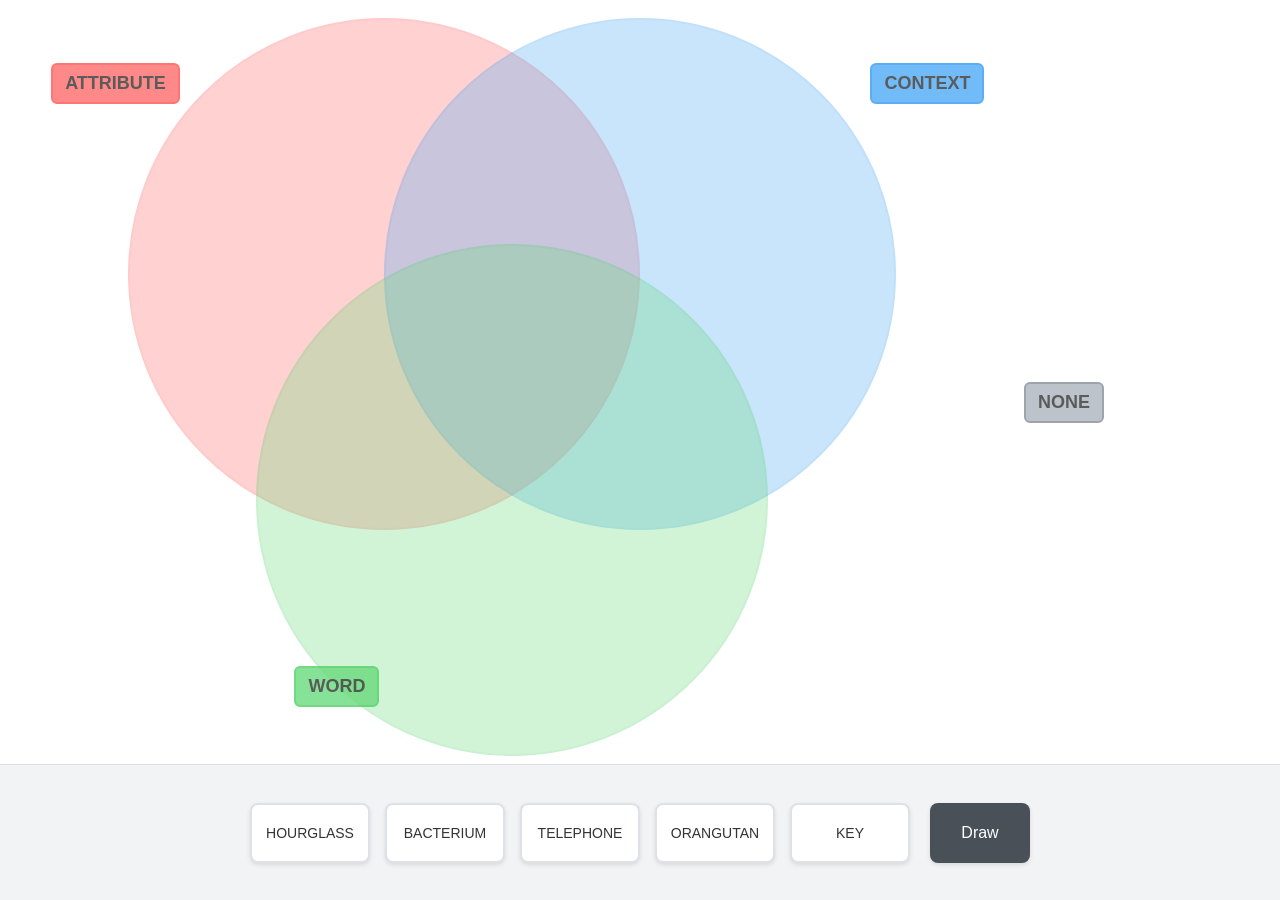
==== board.html @ 325d7a51 "Add a bunch of clues and items" ====
<!DOCTYPE html>
<html lang="en">
<head>
    <meta charset="UTF-8">
    <meta name="viewport" content="width=device-width, initial-scale=1.0">
    <title>Venn Diagram Creative Interface</title>
    <link rel="stylesheet" href="./styles.css">
</head>
<body class="board-page">
    <div class="container">
        <div class="board-area" id="boardArea">
            <div class="venn-circle circle1" id="circle1"></div>
            <div class="venn-circle circle2" id="circle2"></div>
            <div class="venn-circle circle3" id="circle3"></div>
            <div class="region-label label-1">attribute</div>
            <div class="region-label label-2">context</div>
            <div class="region-label label-3">word</div>
            <div class="region-label label-none">None</div>
        </div>
        
        <div class="bottom-area">
            <div class="hand-area" id="handArea"></div>
            <button class="draw-button" id="drawButton">Draw</button>
        </div>
    </div>

    <script>
        const wordList = ['puppy', 'basketball', 'car', 'tree', 'house',
         'novel', 'sun', 'moon', 'star', 'universe', 'saturn','fish', 'birdcage',
         'flower', 'apple', 'chair', 'table', 'bed', 'door', 'window',
         'shoe', 'hat', 'shirt', 'cup', 'spoon', 'leaf', 
         'pencil', 'shoebox', 'office', 'key', 'clock', 'phone', 'toy',
         'bike', 'bus', 'train', 'plane', 'boat', 'mushroom', 'air',
         'pizza', 'ice', 'cookie', 'pie', 'orange',
         'bear', 'lion', 'frog', 'duck', 'cow', 'ant', 'horse', 'bacterium',
         'cloud', 'raindrop', 'snowflake', 'firework', 'waterfall', 'rock', 
         'grass', 'beach', 'park', 'school', 'store', 'boardgame', 'glove',
         'pool', 'bat', 'aardvark', 'xylophone', 'violin', 'doorbell',
         'monster', 'robot', 'castle', 'crown', 'forest', 'oven',
         'attic', 'egg', 'nun', 'flag', 'airplane', 'mountain', 'eye',
         'umbrella', 'underwear', 'toaster', 'diamond', 'seashell', 'button',
         'lighthouse', 'comb', 'earring', 'camera', 'brain', 'heart',
         'owl', 'pea', 'campfire', 'yoyo', 'milkshake', 'airstrip',
         'telephone', 'towel', 'mirror', 'museum', 'dress', 'oboe', 'coin',
         'skyscraper', 'kitten', 'broom', 'igloo', 'coral', 'skimask',
         'potato', 'cigar', 'laptop', 'statue', 'bean', 'bomb', 'llama',
         'queen', 'rocket', 'asteroid', 'spatula', 'pan', 'rake', 'scissors',
         'lawnmower', 'hose', 'painting', 'mask', 'fossil', 'skull', 'scuba',
         'needle', 'anthill', 'whip', 'fork', 'pistol', 'rifle', 'tissue',
         'notebook', 'toilet', 'flour', 'chocolate', 'teabag', 'potpourri',
         'candle', 'spectacles', 'trousers', 'microscope', 'ether',
         'helicopter', 'paint', 'cinema', 'river', 'kangaroo',
         'cemetery', 'refrigerator', 'hippopotamus', 'bookshelf', 'abacus',
         'zeppelin', 'balloon', 'airbag', 'ear', 'nose', 'ukulele',
         'stamp', 'truck', 'elevator', 'bathroom', 'forklift', 'corkscrew',
         'watch', 'clocktower', 'sea', 'tea', 'coffee', 'bee', 'labyrinth',
         'fire', 'ape', 'orangutan', 'apron', 'stool', 'strap', 'satellite',
         'spaceship', 'hospital', 'hotel', 'wheel',  'archipelago',
         'salt', 'typewriter', 'printer', 'calculator', 'lamp', 'tractor',
         'seesaw', 'bandage', 'factory', 'glitter', 'flask', 'pineapple',
         'spring', 'bone', 'battleship', 'kite', 'eagle',
         'pterodactyl', 'cliff', 'internet', 'soldier', 'candelabra', 'beret',
         'easel', 'elastic', 'eraser', 'ottoman', 'settee', 'frisbee',
         'shadow', 'island', 'kiwi', 'mosque', 'mosquito', 'ginger', 'lemon',
         'pixie', 'elf', 'smartphone', 'pepperspray', 'jacket',
         'hair', 'sheep', 'flea', 'shuttlecock',
         'surfboard', 'trampoline', 'skateboard', 'helmet', 'whistle', 'goalpost', 
         'puppet', 'marionette', 'kaleidoscope', 'boomerang', 
         'telescope', 'thermometer', 'magnet', 'pendulum', 'prism', 'beaker',
         'chisel', 'palette', 'crayon', 'paintbrush', 'origami',
         'dragon', 'unicorn', 'mermaid', 'phoenix', 'centaur', 'gargoyle',
         'hammock', 'chandelier', 'wardrobe', 'bookcase', 'chessboard',
         'necklace', 'bracelet', 'monocle', 'tiara',
         'tornado', 'lightning', 'avalanche', 'rainbow', 'tsunami',
         'stapler', 'paperclip', 'envelope', 'clipboard',
         'caterpillar', 'hourglass', 'tambourine', 'periscope', 
         'guillotine', 'stethoscope', 'parachute', 'scarecrow', 'porcupine',
         'dynamite', 'jackhammer', 'saxophone', 'accordion',
        ];
        
        const nsfwWordList = [
         'fart', 'poop', 'semen', 'queef', 'missionary', 'shart',
         'shit', 'arsehole', 'motherfucker', 'pee', 'butt', 'penis',
         'vagina', 'bitch', 'blowjob', 'handjob', 'rimjob', 'boobs',
         'cocaine', 'lesbian', 'shrooms', 'weed', 'jailbait', 'sex',
         'bollocks', 'orgy', 'orgasm', 'porno', 'whore', 'viagra',
         'masturbator', 'dildo', 'fleshlight', 'douchebag', 'pimps',
         'chlamydia', 'herpes', 'gonorrhea', 'foetus', 'anus',
         'gigolo', 'doobie', 'condom', 'incel', 'panty', 'sodomiser',
         'bastard', 'cocksucker', 'fellatio', 'pubes', 'tit', 'piss',
         'kamasutra', 'powerbottom', 
        ];
        let usedWords = [];
        let draggedElement = null;
        let isDragging = false;
        let offset = { x: 0, y: 0 };
        let shiftPressed = false;
        let circleBeingDragged = null;

        // Initialize hand with 5 cards
        function initializeHand() {
            const handArea = document.getElementById('handArea');
            handArea.innerHTML = '';
            
            for (let i = 0; i < 5; i++) {
                createWordCard();
            }
        }

        function getRandomWord() {
            const availableWords = wordList.filter(word => !usedWords.includes(word));
            if (availableWords.length === 0) {
                usedWords = [];
                return wordList[Math.floor(Math.random() * wordList.length)];
            }
            const word = availableWords[Math.floor(Math.random() * availableWords.length)];
            usedWords.push(word);
            return word;
        }

        function createWordCard() {
            const handArea = document.getElementById('handArea');
            const card = document.createElement('div');
            card.className = 'word-card';
            card.textContent = getRandomWord();
            card.draggable = false;
            
            // Add event listeners for dragging
            card.addEventListener('mousedown', startDrag);
            
            handArea.appendChild(card);
            return card;
        }

        function startDrag(e) {
            e.preventDefault();
            draggedElement = e.target;
            isDragging = true;
            
            const rect = draggedElement.getBoundingClientRect();
            offset.x = e.clientX - rect.left;
            offset.y = e.clientY - rect.top;
            
            draggedElement.classList.add('dragging');
            
            document.addEventListener('mousemove', drag);
            document.addEventListener('mouseup', stopDrag);
        }

        function drag(e) {
            if (!isDragging || !draggedElement) return;
            
            e.preventDefault();
            
            const x = e.clientX - offset.x;
            const y = e.clientY - offset.y;
            
            draggedElement.style.position = 'fixed';
            draggedElement.style.left = x + 'px';
            draggedElement.style.top = y + 'px';
            draggedElement.style.zIndex = '9999';
        }

        function stopDrag(e) {
            if (!isDragging || !draggedElement) return;
            
            isDragging = false;
            draggedElement.classList.remove('dragging');
            
            const boardArea = document.getElementById('boardArea');
            const boardRect = boardArea.getBoundingClientRect();
            const cardRect = draggedElement.getBoundingClientRect();
            
            // Check if card is dropped on board area
            if (cardRect.top < boardRect.bottom - 50) {
                // Move to board area
                draggedElement.style.position = 'absolute';
                draggedElement.style.left = (e.clientX - boardRect.left - offset.x) + 'px';
                draggedElement.style.top = (e.clientY - boardRect.top - offset.y) + 'px';
                draggedElement.classList.add('floating-card');
                boardArea.appendChild(draggedElement);
                
                reorganizeHand();
            } else {
                // Return to hand or keep in current position
                if (!draggedElement.classList.contains('floating-card')) {
                    draggedElement.style.position = '';
                    draggedElement.style.left = '';
                    draggedElement.style.top = '';
                    draggedElement.style.zIndex = '';
                }
            }
            
            draggedElement = null;
            document.removeEventListener('mousemove', drag);
            document.removeEventListener('mouseup', stopDrag);
        }

        function reorganizeHand() {
            const handArea = document.getElementById('handArea');
            const cardsInHand = Array.from(handArea.querySelectorAll('.word-card'));
            
            cardsInHand.forEach(card => {
                card.style.position = '';
                card.style.left = '';
                card.style.top = '';
                card.style.zIndex = '';
            });
        }

        // Circle and label dragging functionality
        function startCircleDrag(e) {
            if (!shiftPressed) return;
            
            e.preventDefault();
            circleBeingDragged = e.target;
            
            const rect = circleBeingDragged.getBoundingClientRect();
            const boardRect = document.getElementById('boardArea').getBoundingClientRect();
            
            offset.x = e.clientX - rect.left;
            offset.y = e.clientY - rect.top;
            
            document.addEventListener('mousemove', dragCircle);
            document.addEventListener('mouseup', stopCircleDrag);
        }

        function startLabelDrag(e) {
            if (!shiftPressed) return;
            
            e.preventDefault();
            circleBeingDragged = e.target;
            
            const rect = circleBeingDragged.getBoundingClientRect();
            const boardRect = document.getElementById('boardArea').getBoundingClientRect();
            
            offset.x = e.clientX - rect.left;
            offset.y = e.clientY - rect.top;
            
            document.addEventListener('mousemove', dragLabel);
            document.addEventListener('mouseup', stopCircleDrag);
        }

        function dragCircle(e) {
            if (!circleBeingDragged || !shiftPressed) return;
            
            e.preventDefault();
            
            const boardRect = document.getElementById('boardArea').getBoundingClientRect();
            const x = e.clientX - boardRect.left - offset.x;
            const y = e.clientY - boardRect.top - offset.y;
            
            circleBeingDragged.style.left = Math.max(0, Math.min(x, boardRect.width - circleBeingDragged.offsetWidth)) + 'px';
            circleBeingDragged.style.top = Math.max(0, Math.min(y, boardRect.height - circleBeingDragged.offsetHeight)) + 'px';
        }

        function dragLabel(e) {
            if (!circleBeingDragged || !shiftPressed) return;
            
            e.preventDefault();
            
            const boardRect = document.getElementById('boardArea').getBoundingClientRect();
            const x = e.clientX - boardRect.left - offset.x;
            const y = e.clientY - boardRect.top - offset.y;
            
            circleBeingDragged.style.left = Math.max(0, Math.min(x, boardRect.width - circleBeingDragged.offsetWidth)) + 'px';
            circleBeingDragged.style.top = Math.max(0, Math.min(y, boardRect.height - circleBeingDragged.offsetHeight)) + 'px';
        }

        function stopCircleDrag() {
            circleBeingDragged = null;
            document.removeEventListener('mousemove', dragCircle);
            document.removeEventListener('mouseup', stopCircleDrag);
        }

        // Draw button functionality
        function drawNewCards() {
            const handArea = document.getElementById('handArea');
            const currentCards = handArea.querySelectorAll('.word-card').length;
            const cardsNeeded = 5 - currentCards;
            
            for (let i = 0; i < cardsNeeded; i++) {
                createWordCard();
            }

            if (cardsNeeded <= 0) {
                createWordCard();
            }
            
            reorganizeHand();
        }

        // Event listeners
        document.addEventListener('keydown', (e) => {
            if (e.key === 'Shift') {
                shiftPressed = true;
            }
        });

        document.addEventListener('keyup', (e) => {
            if (e.key === 'Shift') {
                shiftPressed = false;
            }
        });

        // Add circle and label drag listeners
        document.getElementById('circle1').addEventListener('mousedown', startCircleDrag);
        document.getElementById('circle2').addEventListener('mousedown', startCircleDrag);
        document.getElementById('circle3').addEventListener('mousedown', startCircleDrag);
        
        // Add label drag listeners
        document.querySelectorAll('.region-label').forEach(label => {
            label.addEventListener('mousedown', startLabelDrag);
        });

        // Draw button listener
        document.getElementById('drawButton').addEventListener('click', drawNewCards);

        // Initialize the interface
        initializeHand();
    </script>
</body>
</html>
---- styles.css ----
/* ===== Shared Reset ===== */
* {
    margin: 0;
    padding: 0;
    box-sizing: border-box;
}

/* ===== Board (board.html) ===== */
body.board-page {
    font-family: 'Arial', sans-serif;
    background: #f8f9fa;
    color: #333;
    overflow: hidden;
    user-select: none;
}

.container {
    height: 100vh;
    display: flex;
    flex-direction: column;
}

.board-area {
    height: 85vh;
    position: relative;
    background: #ffffff;
    border-bottom: 1px solid #ddd;
}

.venn-circle {
    position: absolute;
    border-radius: 50%;
    opacity: 0.3;
    width: 40vw;
    height: 40vw;
}

.venn-circle:hover {
    opacity: 0.4;
}

.circle1 {
    background: #ff6b6b;
    border: 2px solid #ff5252;
    top: 2vh;
    left: calc(40% - 40vw + 10vw);
}

.circle2 {
    background: #4dabf7;
    border: 2px solid #339af0;
    top: 2vh;
    left: calc(40% - 10vw);
}

.circle3 {
    background: #69db7c;
    border: 2px solid #51cf66;
    top: calc(85vh - 40vw - 1vh);
    left: calc(40% - 20vw);
}

.region-label {
    position: absolute;
    font-weight: bold;
    font-size: 18px;
    color: #333;
    z-index: 100;
    padding: 8px 12px;
    border-radius: 6px;
    border: 2px solid;
    text-transform: uppercase;
    opacity: 0.8;
}

.label-1 {
    background: #ff6b6b;
    border-color: #ff5252;
    top: calc(2vh + 5vh);
    left: calc((40% - 40vw + 10vw) - 6vw);
}

.label-2 {
    background: #4dabf7;
    border-color: #339af0;
    top: calc(2vh + 5vh);
    left: calc((40% - 10vw) + 40vw + 6vw - 8vw);
}

.label-3 {
    background: #69db7c;
    border-color: #51cf66;
    top: 52vw;
    left: calc((40% - 20vw) + 3vw);
}

.label-none {
    position: absolute;
    top: calc(50%);
    left: 80vw;
    font-weight: bold;
    font-size: 18px;
    color: #333;
    z-index: 100;
    padding: 8px 12px;
    border-radius: 6px;
    background: #adb5bd;
    border: 2px solid #868e96;
}

.bottom-area {
    height: 15vh;
    display: flex;
    align-items: center;
    justify-content: center;
    padding: 20px;
    background: #f1f3f4;
}

.hand-area {
    display: flex;
    gap: 15px;
    align-items: center;
    min-height: 60px;
}

.word-card {
    width: 120px;
    height: 60px;
    background: #ffffff;
    border: 2px solid #dee2e6;
    border-radius: 8px;
    display: flex;
    align-items: center;
    justify-content: center;
    cursor: grab;
    font-size: 14px;
    font-weight: 500;
    text-align: center;
    text-transform: uppercase;
    box-shadow: 0 2px 4px rgba(0, 0, 0, 0.1);
    position: relative;
    z-index: 1000;
}

.word-card:hover {
    box-shadow: 0 4px 8px rgba(0, 0, 0, 0.15);
    border-color: #adb5bd;
}

.word-card:active {
    cursor: grabbing;
}

.word-card.dragging {
    position: fixed;
    z-index: 9999;
    transform: scale(1.05);
    box-shadow: 0 8px 16px rgba(0, 0, 0, 0.2);
}

.draw-button {
    width: 100px;
    height: 60px;
    background: #495057;
    border: none;
    border-radius: 8px;
    color: white;
    font-size: 16px;
    font-weight: 500;
    cursor: pointer;
    margin-left: 20px;
    box-shadow: 0 2px 4px rgba(0, 0, 0, 0.1);
}

.draw-button:hover {
    background: #343a40;
    box-shadow: 0 4px 8px rgba(0, 0, 0, 0.15);
}

.draw-button:active {
    transform: translateY(1px);
}

.floating-card {
    position: absolute;
    z-index: 1001;
}

.empty-slot {
    width: 120px;
    height: 60px;
    border: 2px dashed #adb5bd;
    border-radius: 8px;
    display: flex;
    align-items: center;
    justify-content: center;
    color: #6c757d;
    font-size: 12px;
}

/* ===== Clues (clues.html) ===== */
body.clues-page {
    font-family: -apple-system, BlinkMacSystemFont, 'Segoe UI', sans-serif;
    background: #1a1a2e;
    color: #eee;
    min-height: 100vh;
    display: flex;
    flex-direction: column;
    align-items: center;
    padding: 40px 20px;
}

body.clues-page h1 {
    font-size: 2rem;
    margin-bottom: 30px;
}

.controls {
    display: flex;
    gap: 16px;
    align-items: center;
    margin-bottom: 40px;
}

body.clues-page select {
    padding: 10px 20px;
    font-size: 1rem;
    border: none;
    border-radius: 8px;
    background: #16213e;
    color: #eee;
    cursor: pointer;
}

body.clues-page button {
    padding: 10px 28px;
    font-size: 1rem;
    font-weight: 600;
    border: none;
    border-radius: 8px;
    background: #e94560;
    color: #fff;
    cursor: pointer;
    transition: background 0.2s;
}

body.clues-page button:hover {
    background: #c73650;
}

.clues {
    display: flex;
    gap: 24px;
    flex-wrap: wrap;
    justify-content: center;
    max-width: 900px;
    width: 100%;
}

.clue-card {
    flex: 1 1 250px;
    max-width: 300px;
    background: #16213e;
    border-radius: 12px;
    padding: 24px;
    text-align: center;
}

.clue-card h2 {
    font-size: 0.85rem;
    text-transform: uppercase;
    letter-spacing: 2px;
    margin-bottom: 16px;
}

.clue-card.word h2 {
    color: #1a1a2e;
    background: #69db7c;
    border-radius: 6px;
    padding: 6px;
}

.clue-card.attribute h2 {
    color: #1a1a2e;
    background: #ff6b6b;
    border-radius: 6px;
    padding: 6px;
}

.clue-card.context h2 {
    color: #1a1a2e;
    background: #4dabf7;
    border-radius: 6px;
    padding: 6px;
}

.clue-text {
    font-size: 1.15rem;
    line-height: 1.5;
    min-height: 60px;
    display: flex;
    align-items: center;
    justify-content: center;
}
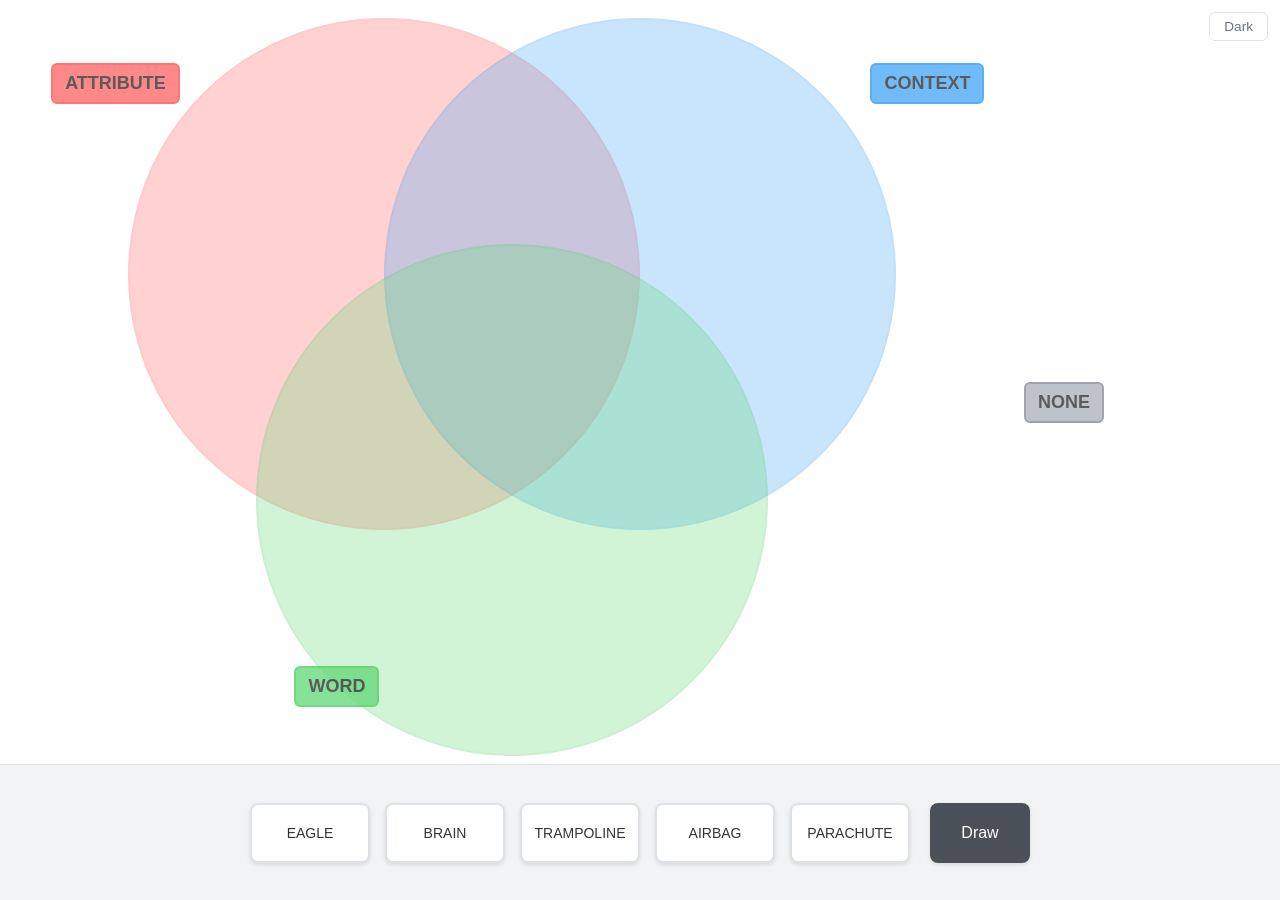
==== commit 4716bb6b: "Consistent themes across all pages" ====
--- a/board.html
+++ b/board.html
@@ -3,10 +3,12 @@
 <head>
     <meta charset="UTF-8">
     <meta name="viewport" content="width=device-width, initial-scale=1.0">
-    <title>Venn Diagram Creative Interface</title>
+    <title>Things in Rings — Board</title>
+    <script>document.documentElement.dataset.theme = localStorage.getItem('theme') || 'light';</script>
     <link rel="stylesheet" href="./styles.css">
 </head>
 <body class="board-page">
+    <button class="theme-toggle" id="themeToggle">Dark</button>
     <div class="container">
         <div class="board-area" id="boardArea">
             <div class="venn-circle circle1" id="circle1"></div>
@@ -319,5 +321,6 @@
         // Initialize the interface
         initializeHand();
     </script>
+    <script src="./theme.js"></script>
 </body>
 </html>
--- a/styles.css
+++ b/styles.css
@@ -1,15 +1,231 @@
-/* ===== Shared Reset ===== */
+/* ===== Theme Variables ===== */
+:root {
+    --bg: #f8f9fa;
+    --bg-surface: #ffffff;
+    --bg-raised: #f1f3f5;
+    --text: #333;
+    --text-muted: #6c757d;
+    --border: #dee2e6;
+    --border-hover: #adb5bd;
+    --accent: #339af0;
+    --btn-bg: #495057;
+    --btn-bg-hover: #343a40;
+    --shadow-sm: rgba(0, 0, 0, 0.1);
+    --shadow-md: rgba(0, 0, 0, 0.15);
+    --shadow-lg: rgba(0, 0, 0, 0.2);
+    --kbd-bg: #e9ecef;
+    --kbd-border: #dee2e6;
+    --none-bg: #adb5bd;
+    --none-border: #868e96;
+}
+
+[data-theme="dark"] {
+    --bg: #1a1a2e;
+    --bg-surface: #16213e;
+    --bg-raised: #1e2a4a;
+    --text: #eee;
+    --text-muted: #aaa;
+    --border: #2a3a5e;
+    --border-hover: #3a4a6e;
+    --accent: #4dabf7;
+    --btn-bg: #2a3a5e;
+    --btn-bg-hover: #3a4a6e;
+    --shadow-sm: rgba(0, 0, 0, 0.3);
+    --shadow-md: rgba(0, 0, 0, 0.4);
+    --shadow-lg: rgba(0, 0, 0, 0.5);
+    --kbd-bg: #2a3a5e;
+    --kbd-border: #3a4a6e;
+    --none-bg: #4a5568;
+    --none-border: #636e7e;
+}
+
+/* ===== Shared Reset & Base ===== */
 * {
     margin: 0;
     padding: 0;
     box-sizing: border-box;
 }
 
+body {
+    font-family: -apple-system, BlinkMacSystemFont, 'Segoe UI', sans-serif;
+    background: var(--bg);
+    color: var(--text);
+}
+
+/* ===== Theme Toggle ===== */
+.theme-toggle {
+    position: fixed;
+    top: 12px;
+    right: 12px;
+    z-index: 10000;
+    background: var(--bg-surface);
+    color: var(--text-muted);
+    border: 1px solid var(--border);
+    border-radius: 6px;
+    padding: 6px 14px;
+    font-size: 0.85rem;
+    font-family: inherit;
+    cursor: pointer;
+}
+
+.theme-toggle:hover {
+    color: var(--text);
+    border-color: var(--border-hover);
+}
+
+/* ===== Index (index.html) ===== */
+body.index-page {
+    min-height: 100vh;
+    display: flex;
+    flex-direction: column;
+    align-items: center;
+    padding: 40px 20px;
+}
+
+body.index-page h1 {
+    font-size: 2.4rem;
+    margin-bottom: 4px;
+}
+
+.tagline {
+    font-size: 1.1rem;
+    color: var(--text-muted);
+    margin-bottom: 36px;
+}
+
+.how-to-play {
+    max-width: 640px;
+    width: 100%;
+    background: var(--bg-surface);
+    border: 1px solid var(--border);
+    border-radius: 12px;
+    padding: 28px 32px;
+    margin-bottom: 32px;
+}
+
+.how-to-play h2 {
+    font-size: 1.1rem;
+    text-transform: uppercase;
+    letter-spacing: 2px;
+    margin-bottom: 16px;
+    color: var(--text-muted);
+}
+
+.how-to-play ol {
+    padding-left: 20px;
+    line-height: 1.7;
+}
+
+.how-to-play ol > li {
+    margin-bottom: 12px;
+}
+
+.how-to-play ul {
+    padding-left: 18px;
+    margin-top: 6px;
+}
+
+.how-to-play a {
+    color: var(--accent);
+    text-decoration: none;
+}
+
+.how-to-play a:hover {
+    text-decoration: underline;
+}
+
+.ring-label {
+    display: inline-block;
+    font-size: 0.8rem;
+    font-weight: 600;
+    text-transform: uppercase;
+    letter-spacing: 1px;
+    padding: 2px 8px;
+    border-radius: 4px;
+    color: #333;
+}
+
+.ring-label.attribute { background: #ff6b6b; }
+.ring-label.context   { background: #4dabf7; }
+.ring-label.word      { background: #69db7c; }
+
+.nav-links {
+    display: flex;
+    gap: 20px;
+    margin-bottom: 32px;
+    flex-wrap: wrap;
+    justify-content: center;
+}
+
+.nav-card {
+    display: block;
+    width: 260px;
+    background: var(--bg-surface);
+    border: 2px solid var(--border);
+    border-radius: 12px;
+    padding: 24px;
+    text-align: center;
+    text-decoration: none;
+    color: var(--text);
+    transition: border-color 0.2s, transform 0.2s;
+}
+
+.nav-card:hover {
+    border-color: var(--accent);
+    transform: translateY(-2px);
+}
+
+.nav-card h3 {
+    font-size: 1.2rem;
+    margin-bottom: 8px;
+}
+
+.nav-card p {
+    font-size: 0.9rem;
+    color: var(--text-muted);
+}
+
+.tips {
+    max-width: 640px;
+    width: 100%;
+    background: var(--bg-surface);
+    border: 1px solid var(--border);
+    border-radius: 12px;
+    padding: 28px 32px;
+}
+
+.tips h2 {
+    font-size: 1.1rem;
+    text-transform: uppercase;
+    letter-spacing: 2px;
+    margin-bottom: 16px;
+    color: var(--text-muted);
+}
+
+.tips ul {
+    padding-left: 20px;
+    line-height: 1.7;
+}
+
+.tips li {
+    margin-bottom: 8px;
+}
+
+.tips kbd {
+    background: var(--kbd-bg);
+    border: 1px solid var(--kbd-border);
+    border-radius: 4px;
+    padding: 1px 6px;
+    font-family: inherit;
+    font-size: 0.9em;
+}
+
+.tips em {
+    color: var(--accent);
+}
+
 /* ===== Board (board.html) ===== */
 body.board-page {
-    font-family: 'Arial', sans-serif;
-    background: #f8f9fa;
-    color: #333;
     overflow: hidden;
     user-select: none;
 }
@@ -23,8 +239,8 @@
 .board-area {
     height: 85vh;
     position: relative;
-    background: #ffffff;
-    border-bottom: 1px solid #ddd;
+    background: var(--bg-surface);
+    border-bottom: 1px solid var(--border);
 }
 
 .venn-circle {
@@ -95,17 +311,11 @@
 }
 
 .label-none {
-    position: absolute;
-    top: calc(50%);
+    background: var(--none-bg);
+    border-color: var(--none-border);
+    color: var(--text);
+    top: 50%;
     left: 80vw;
-    font-weight: bold;
-    font-size: 18px;
-    color: #333;
-    z-index: 100;
-    padding: 8px 12px;
-    border-radius: 6px;
-    background: #adb5bd;
-    border: 2px solid #868e96;
 }
 
 .bottom-area {
@@ -114,7 +324,7 @@
     align-items: center;
     justify-content: center;
     padding: 20px;
-    background: #f1f3f4;
+    background: var(--bg-raised);
 }
 
 .hand-area {
@@ -127,8 +337,8 @@
 .word-card {
     width: 120px;
     height: 60px;
-    background: #ffffff;
-    border: 2px solid #dee2e6;
+    background: var(--bg-surface);
+    border: 2px solid var(--border);
     border-radius: 8px;
     display: flex;
     align-items: center;
@@ -138,14 +348,14 @@
     font-weight: 500;
     text-align: center;
     text-transform: uppercase;
-    box-shadow: 0 2px 4px rgba(0, 0, 0, 0.1);
+    box-shadow: 0 2px 4px var(--shadow-sm);
     position: relative;
     z-index: 1000;
 }
 
 .word-card:hover {
-    box-shadow: 0 4px 8px rgba(0, 0, 0, 0.15);
-    border-color: #adb5bd;
+    box-shadow: 0 4px 8px var(--shadow-md);
+    border-color: var(--border-hover);
 }
 
 .word-card:active {
@@ -156,26 +366,27 @@
     position: fixed;
     z-index: 9999;
     transform: scale(1.05);
-    box-shadow: 0 8px 16px rgba(0, 0, 0, 0.2);
+    box-shadow: 0 8px 16px var(--shadow-lg);
 }
 
 .draw-button {
     width: 100px;
     height: 60px;
-    background: #495057;
+    background: var(--btn-bg);
     border: none;
     border-radius: 8px;
     color: white;
     font-size: 16px;
     font-weight: 500;
+    font-family: inherit;
     cursor: pointer;
     margin-left: 20px;
-    box-shadow: 0 2px 4px rgba(0, 0, 0, 0.1);
+    box-shadow: 0 2px 4px var(--shadow-sm);
 }
 
 .draw-button:hover {
-    background: #343a40;
-    box-shadow: 0 4px 8px rgba(0, 0, 0, 0.15);
+    background: var(--btn-bg-hover);
+    box-shadow: 0 4px 8px var(--shadow-md);
 }
 
 .draw-button:active {
@@ -190,20 +401,17 @@
 .empty-slot {
     width: 120px;
     height: 60px;
-    border: 2px dashed #adb5bd;
+    border: 2px dashed var(--border-hover);
     border-radius: 8px;
     display: flex;
     align-items: center;
     justify-content: center;
-    color: #6c757d;
+    color: var(--text-muted);
     font-size: 12px;
 }
 
 /* ===== Clues (clues.html) ===== */
 body.clues-page {
-    font-family: -apple-system, BlinkMacSystemFont, 'Segoe UI', sans-serif;
-    background: #1a1a2e;
-    color: #eee;
     min-height: 100vh;
     display: flex;
     flex-direction: column;
@@ -223,17 +431,18 @@
     margin-bottom: 40px;
 }
 
-body.clues-page select {
+.controls select {
     padding: 10px 20px;
     font-size: 1rem;
-    border: none;
+    border: 1px solid var(--border);
     border-radius: 8px;
-    background: #16213e;
-    color: #eee;
+    background: var(--bg-surface);
+    color: var(--text);
+    font-family: inherit;
     cursor: pointer;
 }
 
-body.clues-page button {
+.controls button {
     padding: 10px 28px;
     font-size: 1rem;
     font-weight: 600;
@@ -241,11 +450,12 @@
     border-radius: 8px;
     background: #e94560;
     color: #fff;
+    font-family: inherit;
     cursor: pointer;
     transition: background 0.2s;
 }
 
-body.clues-page button:hover {
+.controls button:hover {
     background: #c73650;
 }
 
@@ -261,7 +471,8 @@
 .clue-card {
     flex: 1 1 250px;
     max-width: 300px;
-    background: #16213e;
+    background: var(--bg-surface);
+    border: 1px solid var(--border);
     border-radius: 12px;
     padding: 24px;
     text-align: center;
@@ -275,21 +486,21 @@
 }
 
 .clue-card.word h2 {
-    color: #1a1a2e;
+    color: #333;
     background: #69db7c;
     border-radius: 6px;
     padding: 6px;
 }
 
 .clue-card.attribute h2 {
-    color: #1a1a2e;
+    color: #333;
     background: #ff6b6b;
     border-radius: 6px;
     padding: 6px;
 }
 
 .clue-card.context h2 {
-    color: #1a1a2e;
+    color: #333;
     background: #4dabf7;
     border-radius: 6px;
     padding: 6px;
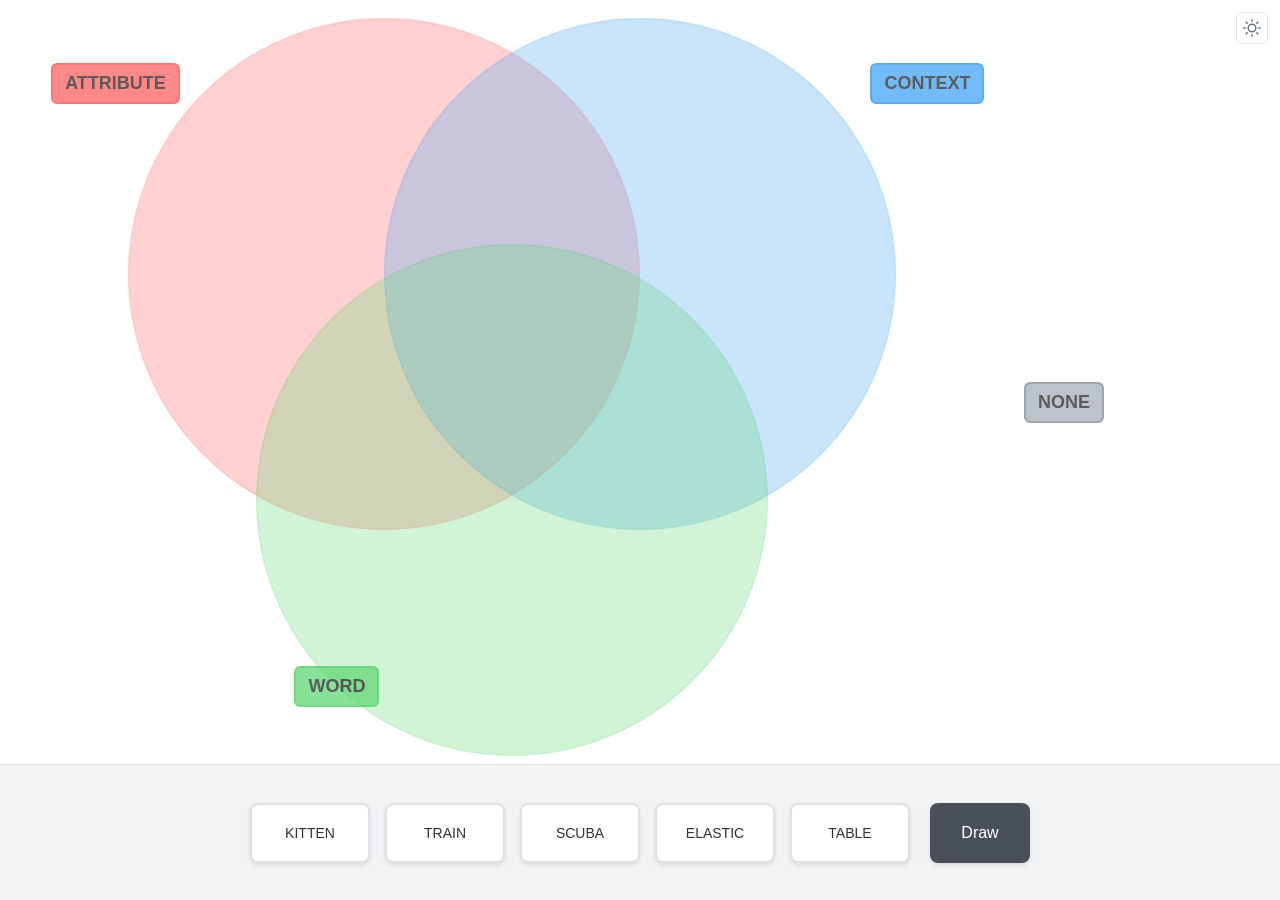
==== commit 5cd4931e: "dark/light theme icons" ====
--- a/board.html
+++ b/board.html
@@ -8,7 +8,10 @@
     <link rel="stylesheet" href="./styles.css">
 </head>
 <body class="board-page">
-    <button class="theme-toggle" id="themeToggle">Dark</button>
+    <button class="theme-toggle" id="themeToggle" aria-label="Toggle dark mode">
+        <svg class="icon icon-sun" viewBox="0 0 24 24" fill="none" stroke="currentColor" stroke-width="2" stroke-linecap="round" stroke-linejoin="round"><circle cx="12" cy="12" r="5"/><line x1="12" y1="1" x2="12" y2="3"/><line x1="12" y1="21" x2="12" y2="23"/><line x1="4.22" y1="4.22" x2="5.64" y2="5.64"/><line x1="18.36" y1="18.36" x2="19.78" y2="19.78"/><line x1="1" y1="12" x2="3" y2="12"/><line x1="21" y1="12" x2="23" y2="12"/><line x1="4.22" y1="19.78" x2="5.64" y2="18.36"/><line x1="18.36" y1="5.64" x2="19.78" y2="4.22"/></svg>
+        <svg class="icon icon-moon" viewBox="0 0 24 24" fill="none" stroke="currentColor" stroke-width="2" stroke-linecap="round" stroke-linejoin="round"><path d="M21 12.79A9 9 0 1 1 11.21 3 7 7 0 0 0 21 12.79z"/></svg>
+    </button>
     <div class="container">
         <div class="board-area" id="boardArea">
             <div class="venn-circle circle1" id="circle1"></div>
--- a/styles.css
+++ b/styles.css
@@ -62,15 +62,31 @@
     color: var(--text-muted);
     border: 1px solid var(--border);
     border-radius: 6px;
-    padding: 6px 14px;
-    font-size: 0.85rem;
-    font-family: inherit;
+    padding: 6px;
+    line-height: 0;
     cursor: pointer;
 }
 
 .theme-toggle:hover {
     color: var(--text);
     border-color: var(--border-hover);
+}
+
+.theme-toggle .icon {
+    width: 18px;
+    height: 18px;
+}
+
+.theme-toggle .icon-moon {
+    display: none;
+}
+
+[data-theme="dark"] .theme-toggle .icon-sun {
+    display: none;
+}
+
+[data-theme="dark"] .theme-toggle .icon-moon {
+    display: block;
 }
 
 /* ===== Index (index.html) ===== */
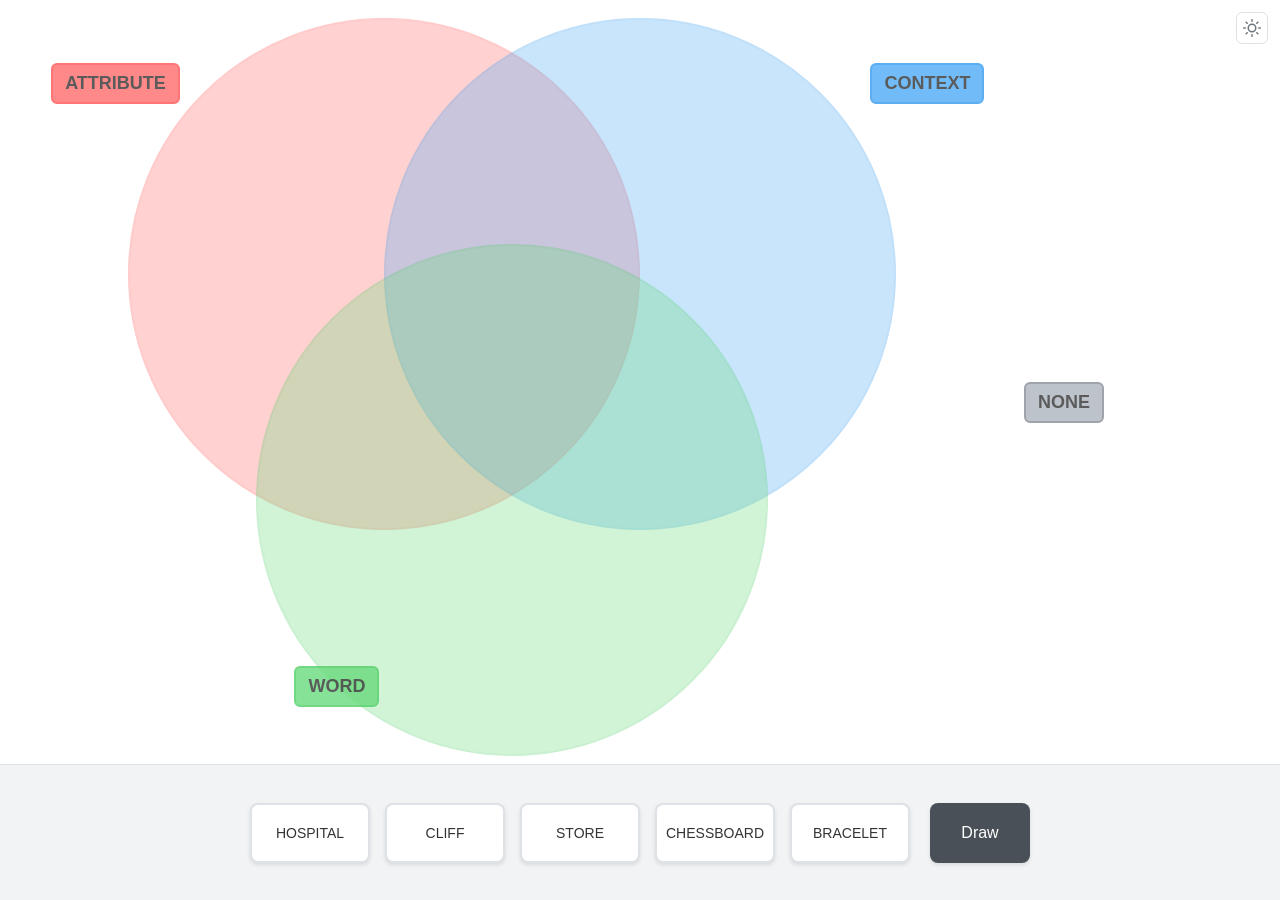
==== commit 8c5cd12e: "Make the layout work for smaller screens" ====
--- a/board.html
+++ b/board.html
@@ -132,34 +132,49 @@
             
             // Add event listeners for dragging
             card.addEventListener('mousedown', startDrag);
+            card.addEventListener('touchstart', startDrag, { passive: false });
             
             handArea.appendChild(card);
             return card;
         }
 
+        function getPointerPos(e) {
+            if (e.touches && e.touches.length > 0) {
+                return { x: e.touches[0].clientX, y: e.touches[0].clientY };
+            }
+            if (e.changedTouches && e.changedTouches.length > 0) {
+                return { x: e.changedTouches[0].clientX, y: e.changedTouches[0].clientY };
+            }
+            return { x: e.clientX, y: e.clientY };
+        }
+
         function startDrag(e) {
             e.preventDefault();
             draggedElement = e.target;
             isDragging = true;
-            
+
+            const pos = getPointerPos(e);
             const rect = draggedElement.getBoundingClientRect();
-            offset.x = e.clientX - rect.left;
-            offset.y = e.clientY - rect.top;
-            
+            offset.x = pos.x - rect.left;
+            offset.y = pos.y - rect.top;
+
             draggedElement.classList.add('dragging');
-            
+
             document.addEventListener('mousemove', drag);
             document.addEventListener('mouseup', stopDrag);
+            document.addEventListener('touchmove', drag, { passive: false });
+            document.addEventListener('touchend', stopDrag);
         }
 
         function drag(e) {
             if (!isDragging || !draggedElement) return;
-            
-            e.preventDefault();
-            
-            const x = e.clientX - offset.x;
-            const y = e.clientY - offset.y;
-            
+
+            e.preventDefault();
+
+            const pos = getPointerPos(e);
+            const x = pos.x - offset.x;
+            const y = pos.y - offset.y;
+
             draggedElement.style.position = 'fixed';
             draggedElement.style.left = x + 'px';
             draggedElement.style.top = y + 'px';
@@ -168,23 +183,24 @@
 
         function stopDrag(e) {
             if (!isDragging || !draggedElement) return;
-            
+
             isDragging = false;
             draggedElement.classList.remove('dragging');
-            
+
+            const pos = getPointerPos(e);
             const boardArea = document.getElementById('boardArea');
             const boardRect = boardArea.getBoundingClientRect();
             const cardRect = draggedElement.getBoundingClientRect();
-            
+
             // Check if card is dropped on board area
             if (cardRect.top < boardRect.bottom - 50) {
                 // Move to board area
                 draggedElement.style.position = 'absolute';
-                draggedElement.style.left = (e.clientX - boardRect.left - offset.x) + 'px';
-                draggedElement.style.top = (e.clientY - boardRect.top - offset.y) + 'px';
+                draggedElement.style.left = (pos.x - boardRect.left - offset.x) + 'px';
+                draggedElement.style.top = (pos.y - boardRect.top - offset.y) + 'px';
                 draggedElement.classList.add('floating-card');
                 boardArea.appendChild(draggedElement);
-                
+
                 reorganizeHand();
             } else {
                 // Return to hand or keep in current position
@@ -195,10 +211,12 @@
                     draggedElement.style.zIndex = '';
                 }
             }
-            
+
             draggedElement = null;
             document.removeEventListener('mousemove', drag);
             document.removeEventListener('mouseup', stopDrag);
+            document.removeEventListener('touchmove', drag);
+            document.removeEventListener('touchend', stopDrag);
         }
 
         function reorganizeHand() {
@@ -216,58 +234,64 @@
         // Circle and label dragging functionality
         function startCircleDrag(e) {
             if (!shiftPressed) return;
-            
+
             e.preventDefault();
             circleBeingDragged = e.target;
-            
+
+            const pos = getPointerPos(e);
             const rect = circleBeingDragged.getBoundingClientRect();
-            const boardRect = document.getElementById('boardArea').getBoundingClientRect();
-            
-            offset.x = e.clientX - rect.left;
-            offset.y = e.clientY - rect.top;
-            
+
+            offset.x = pos.x - rect.left;
+            offset.y = pos.y - rect.top;
+
             document.addEventListener('mousemove', dragCircle);
             document.addEventListener('mouseup', stopCircleDrag);
+            document.addEventListener('touchmove', dragCircle, { passive: false });
+            document.addEventListener('touchend', stopCircleDrag);
         }
 
         function startLabelDrag(e) {
             if (!shiftPressed) return;
-            
+
             e.preventDefault();
             circleBeingDragged = e.target;
-            
+
+            const pos = getPointerPos(e);
             const rect = circleBeingDragged.getBoundingClientRect();
-            const boardRect = document.getElementById('boardArea').getBoundingClientRect();
-            
-            offset.x = e.clientX - rect.left;
-            offset.y = e.clientY - rect.top;
-            
+
+            offset.x = pos.x - rect.left;
+            offset.y = pos.y - rect.top;
+
             document.addEventListener('mousemove', dragLabel);
             document.addEventListener('mouseup', stopCircleDrag);
+            document.addEventListener('touchmove', dragLabel, { passive: false });
+            document.addEventListener('touchend', stopCircleDrag);
         }
 
         function dragCircle(e) {
             if (!circleBeingDragged || !shiftPressed) return;
-            
-            e.preventDefault();
-            
+
+            e.preventDefault();
+
+            const pos = getPointerPos(e);
             const boardRect = document.getElementById('boardArea').getBoundingClientRect();
-            const x = e.clientX - boardRect.left - offset.x;
-            const y = e.clientY - boardRect.top - offset.y;
-            
+            const x = pos.x - boardRect.left - offset.x;
+            const y = pos.y - boardRect.top - offset.y;
+
             circleBeingDragged.style.left = Math.max(0, Math.min(x, boardRect.width - circleBeingDragged.offsetWidth)) + 'px';
             circleBeingDragged.style.top = Math.max(0, Math.min(y, boardRect.height - circleBeingDragged.offsetHeight)) + 'px';
         }
 
         function dragLabel(e) {
             if (!circleBeingDragged || !shiftPressed) return;
-            
-            e.preventDefault();
-            
+
+            e.preventDefault();
+
+            const pos = getPointerPos(e);
             const boardRect = document.getElementById('boardArea').getBoundingClientRect();
-            const x = e.clientX - boardRect.left - offset.x;
-            const y = e.clientY - boardRect.top - offset.y;
-            
+            const x = pos.x - boardRect.left - offset.x;
+            const y = pos.y - boardRect.top - offset.y;
+
             circleBeingDragged.style.left = Math.max(0, Math.min(x, boardRect.width - circleBeingDragged.offsetWidth)) + 'px';
             circleBeingDragged.style.top = Math.max(0, Math.min(y, boardRect.height - circleBeingDragged.offsetHeight)) + 'px';
         }
@@ -276,6 +300,8 @@
             circleBeingDragged = null;
             document.removeEventListener('mousemove', dragCircle);
             document.removeEventListener('mouseup', stopCircleDrag);
+            document.removeEventListener('touchmove', dragCircle);
+            document.removeEventListener('touchend', stopCircleDrag);
         }
 
         // Draw button functionality
@@ -312,10 +338,14 @@
         document.getElementById('circle1').addEventListener('mousedown', startCircleDrag);
         document.getElementById('circle2').addEventListener('mousedown', startCircleDrag);
         document.getElementById('circle3').addEventListener('mousedown', startCircleDrag);
-        
+        document.getElementById('circle1').addEventListener('touchstart', startCircleDrag, { passive: false });
+        document.getElementById('circle2').addEventListener('touchstart', startCircleDrag, { passive: false });
+        document.getElementById('circle3').addEventListener('touchstart', startCircleDrag, { passive: false });
+
         // Add label drag listeners
         document.querySelectorAll('.region-label').forEach(label => {
             label.addEventListener('mousedown', startLabelDrag);
+            label.addEventListener('touchstart', startLabelDrag, { passive: false });
         });
 
         // Draw button listener
--- a/styles.css
+++ b/styles.css
@@ -426,6 +426,98 @@
     font-size: 12px;
 }
 
+/* ===== Board Tablet ===== */
+@media (max-width: 1024px) and (min-width: 601px) {
+    .circle3 {
+        top: calc(2vh + 20vw);
+        left: calc(40% - 20vw);
+        max-height: calc(85vh - 2vh - 20vw - 2vh);
+    }
+
+    .label-3 {
+        top: min(calc(2vh + 20vw + 41vw), calc(85vh - 5vh));
+    }
+}
+
+/* ===== Board Mobile ===== */
+@media (max-width: 600px) {
+    .board-area {
+        height: 70vh;
+    }
+
+    .venn-circle {
+        width: 48vw;
+        height: 48vw;
+    }
+
+    .circle1 {
+        left: calc(50% - 40vw);
+    }
+
+    .circle2 {
+        left: calc(50% - 8vw);
+    }
+
+    .circle3 {
+        top: calc(2vh + 28vw);
+        left: calc(50% - 24vw);
+    }
+
+    .region-label {
+        font-size: 11px;
+        padding: 4px 6px;
+    }
+
+    .label-1 {
+        top: 2vw;
+        left: 2vw;
+    }
+
+    .label-2 {
+        top: 46px;
+        left: auto;
+        right: 2vw;
+    }
+
+    .label-3 {
+        top: min(calc(2vh + 28vw + 49vw), calc(70vh - 5vh));
+        left: calc(50% - 24vw + 2vw);
+    }
+
+    .label-none {
+        left: auto;
+        right: 3vw;
+        top: calc(70vh - 8vh);
+    }
+
+    .bottom-area {
+        height: 30vh;
+        flex-direction: column;
+        padding: 10px;
+        gap: 8px;
+        overflow-y: auto;
+    }
+
+    .hand-area {
+        flex-wrap: wrap;
+        justify-content: center;
+        gap: 8px;
+    }
+
+    .word-card {
+        width: 85px;
+        height: 42px;
+        font-size: 11px;
+    }
+
+    .draw-button {
+        width: 80px;
+        height: 38px;
+        font-size: 14px;
+        margin-left: 0;
+    }
+}
+
 /* ===== Clues (clues.html) ===== */
 body.clues-page {
     min-height: 100vh;
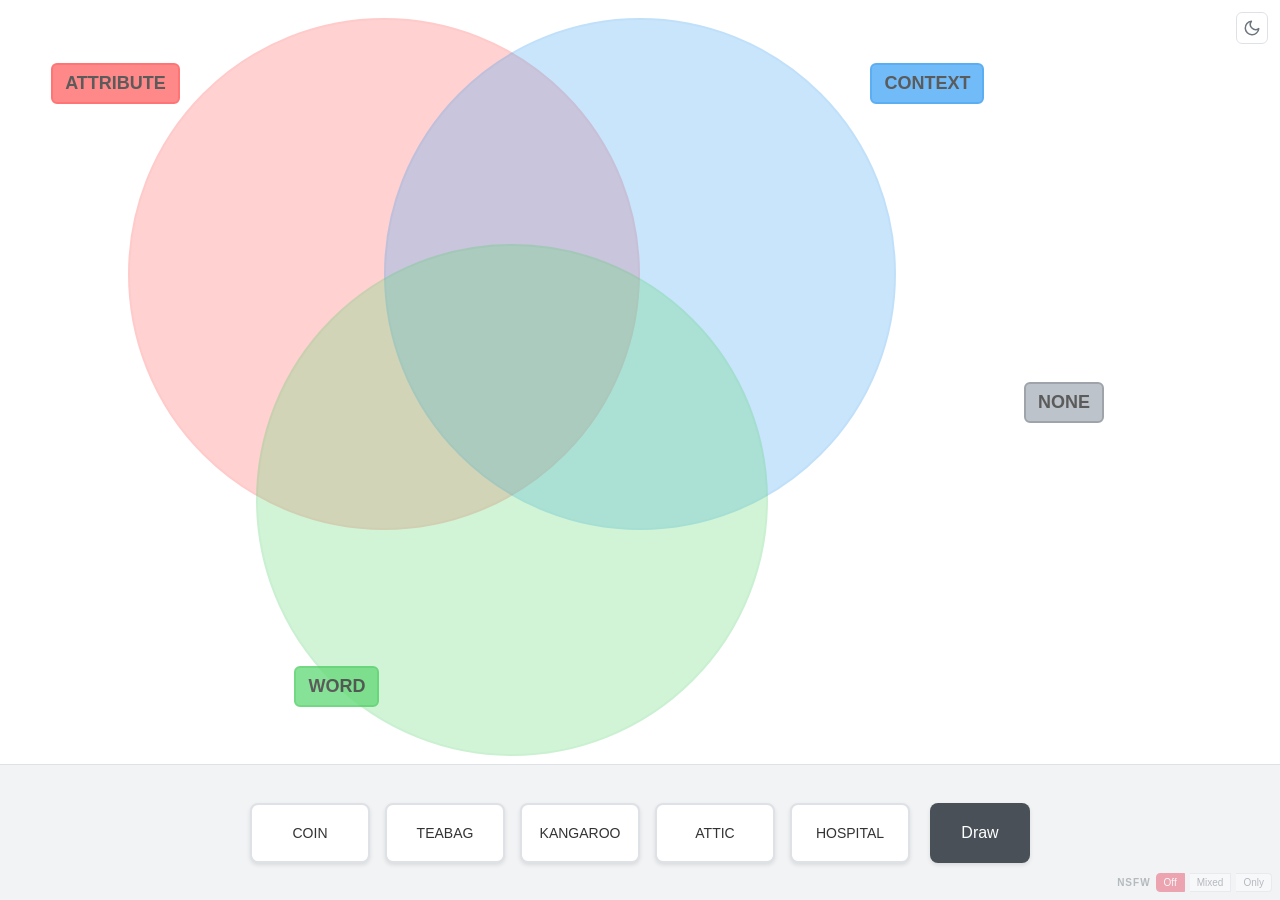
==== commit 50423ec9: "Add nsfw toggle" ====
--- a/board.html
+++ b/board.html
@@ -26,6 +26,12 @@
         <div class="bottom-area">
             <div class="hand-area" id="handArea"></div>
             <button class="draw-button" id="drawButton">Draw</button>
+        </div>
+        <div class="nsfw-toggle" id="nsfwToggle" data-state="off">
+            <span class="nsfw-label">NSFW</span>
+            <button class="nsfw-option active" data-value="off">Off</button>
+            <button class="nsfw-option" data-value="mixed">Mixed</button>
+            <button class="nsfw-option" data-value="only">Only</button>
         </div>
     </div>
 
@@ -112,11 +118,19 @@
             }
         }
 
+        function getActiveWordList() {
+            const state = document.getElementById('nsfwToggle').dataset.state;
+            if (state === 'only') return nsfwWordList;
+            if (state === 'mixed') return wordList.concat(nsfwWordList);
+            return wordList;
+        }
+
         function getRandomWord() {
-            const availableWords = wordList.filter(word => !usedWords.includes(word));
+            const pool = getActiveWordList();
+            const availableWords = pool.filter(word => !usedWords.includes(word));
             if (availableWords.length === 0) {
                 usedWords = [];
-                return wordList[Math.floor(Math.random() * wordList.length)];
+                return pool[Math.floor(Math.random() * pool.length)];
             }
             const word = availableWords[Math.floor(Math.random() * availableWords.length)];
             usedWords.push(word);
@@ -351,6 +365,16 @@
         // Draw button listener
         document.getElementById('drawButton').addEventListener('click', drawNewCards);
 
+        // NSFW toggle listener
+        document.querySelectorAll('.nsfw-option').forEach(btn => {
+            btn.addEventListener('click', () => {
+                const toggle = document.getElementById('nsfwToggle');
+                toggle.dataset.state = btn.dataset.value;
+                document.querySelectorAll('.nsfw-option').forEach(b => b.classList.remove('active'));
+                btn.classList.add('active');
+            });
+        });
+
         // Initialize the interface
         initializeHand();
     </script>
--- a/styles.css
+++ b/styles.css
@@ -77,15 +77,15 @@
     height: 18px;
 }
 
-.theme-toggle .icon-moon {
+.theme-toggle .icon-sun {
     display: none;
 }
 
+[data-theme="dark"] .theme-toggle .icon-moon {
+    display: none;
+}
+
 [data-theme="dark"] .theme-toggle .icon-sun {
-    display: none;
-}
-
-[data-theme="dark"] .theme-toggle .icon-moon {
     display: block;
 }
 
@@ -409,6 +409,66 @@
     transform: translateY(1px);
 }
 
+.nsfw-toggle {
+    position: fixed;
+    bottom: 8px;
+    right: 8px;
+    display: flex;
+    align-items: center;
+    gap: 5px;
+    user-select: none;
+    opacity: 0.45;
+    transition: opacity 0.2s;
+    z-index: 10000;
+}
+
+.nsfw-toggle:hover {
+    opacity: 1;
+}
+
+.nsfw-label {
+    font-size: 10px;
+    font-weight: 600;
+    color: var(--text-muted);
+    text-transform: uppercase;
+    letter-spacing: 1px;
+}
+
+.nsfw-option {
+    padding: 3px 7px;
+    font-size: 10px;
+    font-weight: 500;
+    font-family: inherit;
+    border: 1px solid var(--border);
+    background: var(--bg-surface);
+    color: var(--text-muted);
+    cursor: pointer;
+    transition: background 0.15s, color 0.15s;
+}
+
+.nsfw-option:first-of-type {
+    border-radius: 4px 0 0 4px;
+}
+
+.nsfw-option:last-of-type {
+    border-radius: 0 4px 4px 0;
+}
+
+.nsfw-option:not(:first-of-type) {
+    border-left: none;
+}
+
+.nsfw-option.active {
+    background: #e94560;
+    border-color: #e94560;
+    color: #fff;
+}
+
+.nsfw-option:hover:not(.active) {
+    background: var(--bg-raised);
+    color: var(--text);
+}
+
 .floating-card {
     position: absolute;
     z-index: 1001;
@@ -516,6 +576,7 @@
         font-size: 14px;
         margin-left: 0;
     }
+
 }
 
 /* ===== Clues (clues.html) ===== */
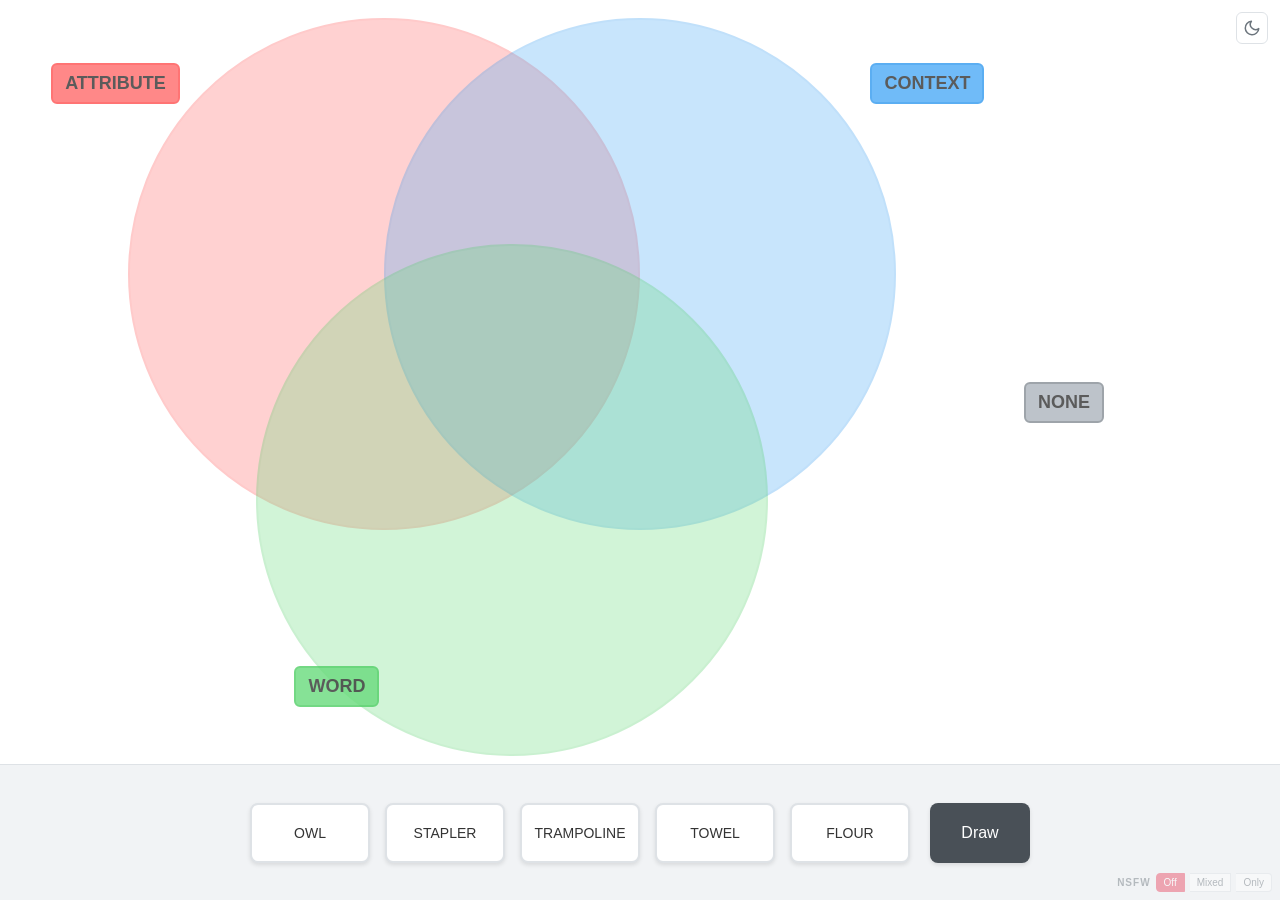
==== commit ab997bf9: "Add goatcounter" ====
--- a/board.html
+++ b/board.html
@@ -379,5 +379,7 @@
         initializeHand();
     </script>
     <script src="./theme.js"></script>
+    <script data-goatcounter="https://cakester.goatcounter.com/count"
+            async src="//gc.zgo.at/count.js"></script>
 </body>
 </html>
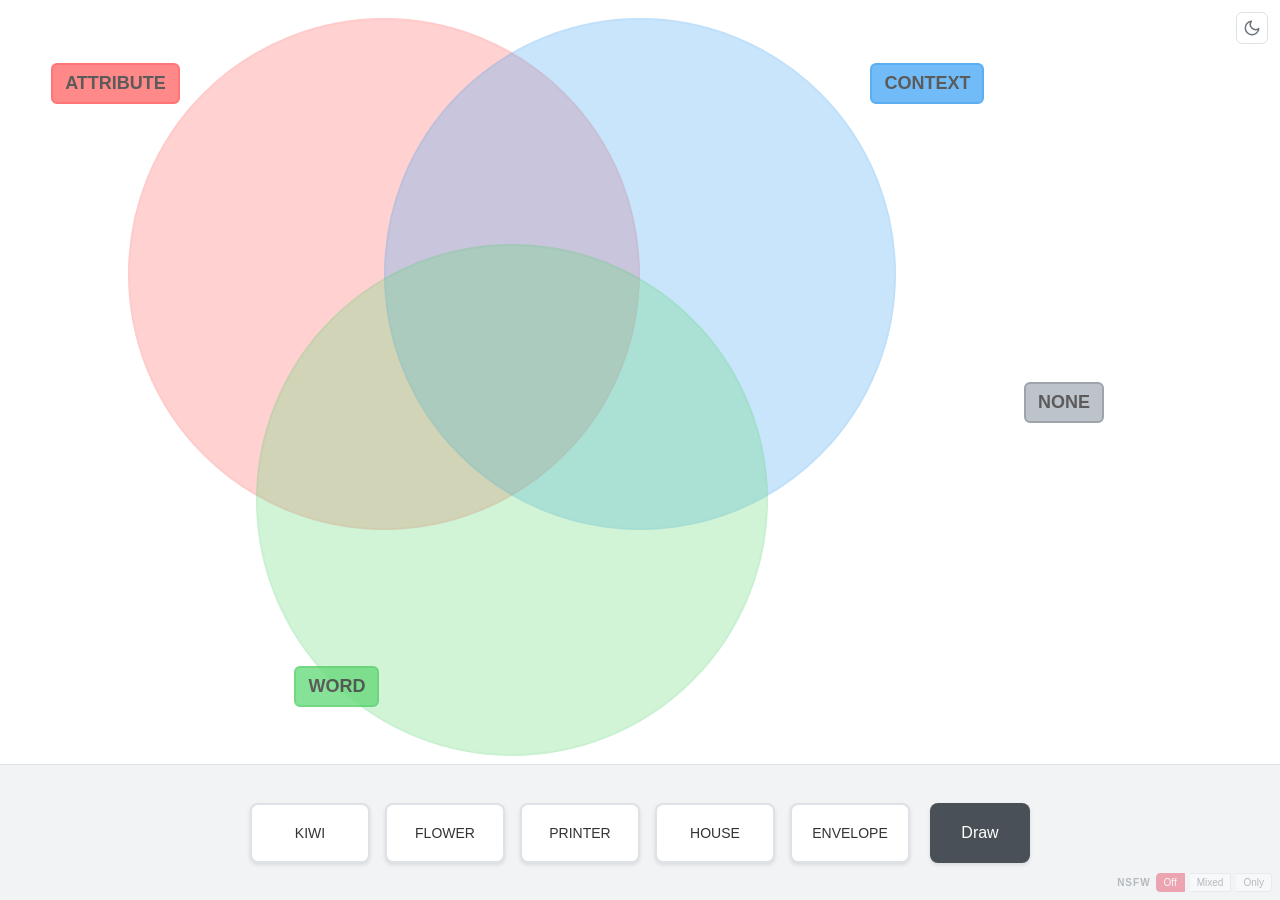
==== commit 0b74fd3d: "favicon" ====
--- a/board.html
+++ b/board.html
@@ -4,6 +4,7 @@
     <meta charset="UTF-8">
     <meta name="viewport" content="width=device-width, initial-scale=1.0">
     <title>Things in Rings — Board</title>
+    <link rel="icon" href="data:image/svg+xml,<svg xmlns='http://www.w3.org/2000/svg' viewBox='0 0 100 100'><circle cx='50' cy='50' r='45' fill='%23222'/><text x='50' y='68' font-family='Georgia,serif' font-size='60' font-style='italic' fill='%23f5f5f5' text-anchor='middle'>e</text></svg>">
     <script>document.documentElement.dataset.theme = localStorage.getItem('theme') || 'light';</script>
     <link rel="stylesheet" href="./styles.css">
 </head>
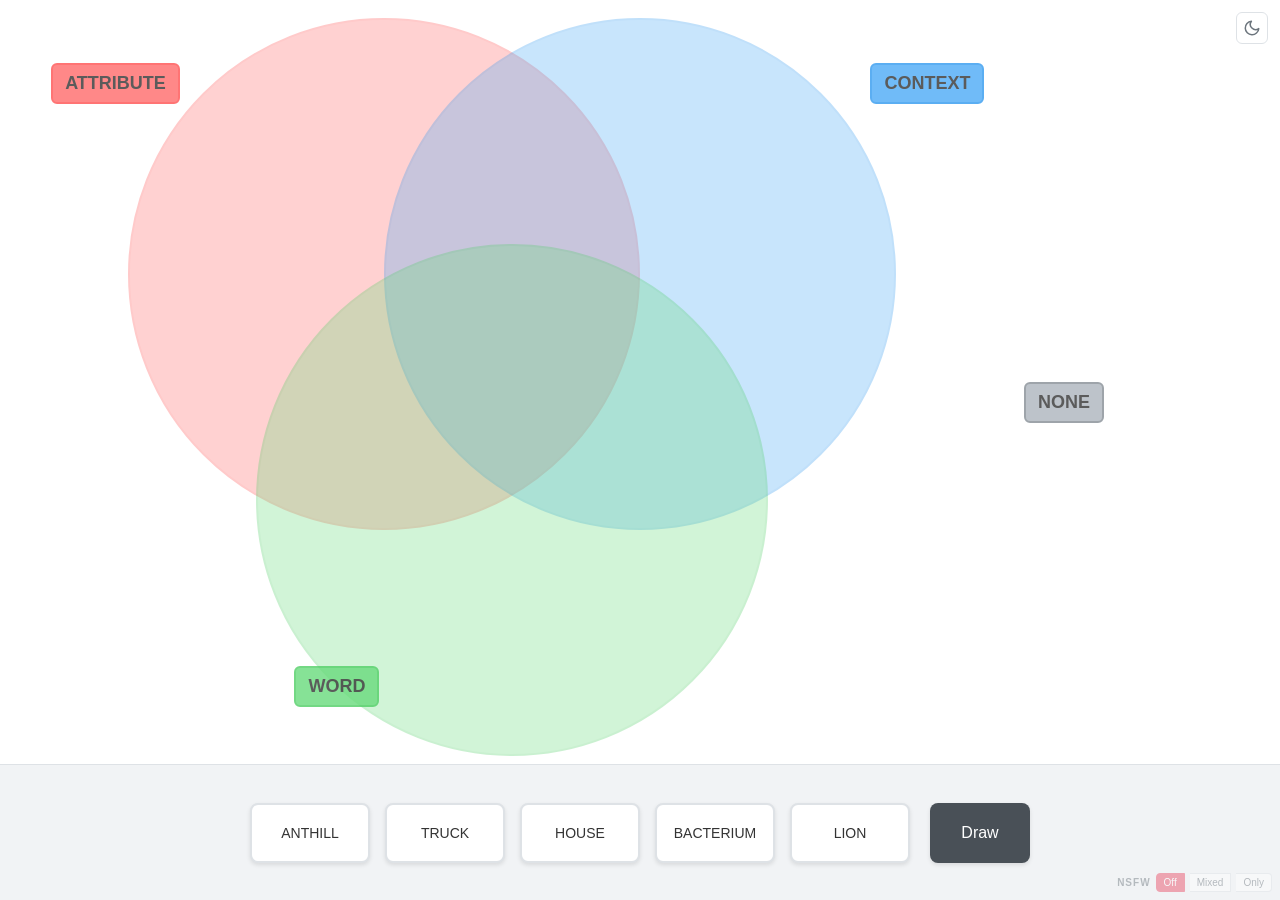
==== commit ba11e2d9: "Renamed to Venn in Doubt" ====
--- a/board.html
+++ b/board.html
@@ -3,7 +3,7 @@
 <head>
     <meta charset="UTF-8">
     <meta name="viewport" content="width=device-width, initial-scale=1.0">
-    <title>Things in Rings — Board</title>
+    <title>Venn in Doubt — Board</title>
     <link rel="icon" href="data:image/svg+xml,<svg xmlns='http://www.w3.org/2000/svg' viewBox='0 0 100 100'><circle cx='50' cy='50' r='45' fill='%23222'/><text x='50' y='68' font-family='Georgia,serif' font-size='60' font-style='italic' fill='%23f5f5f5' text-anchor='middle'>e</text></svg>">
     <script>document.documentElement.dataset.theme = localStorage.getItem('theme') || 'light';</script>
     <link rel="stylesheet" href="./styles.css">
